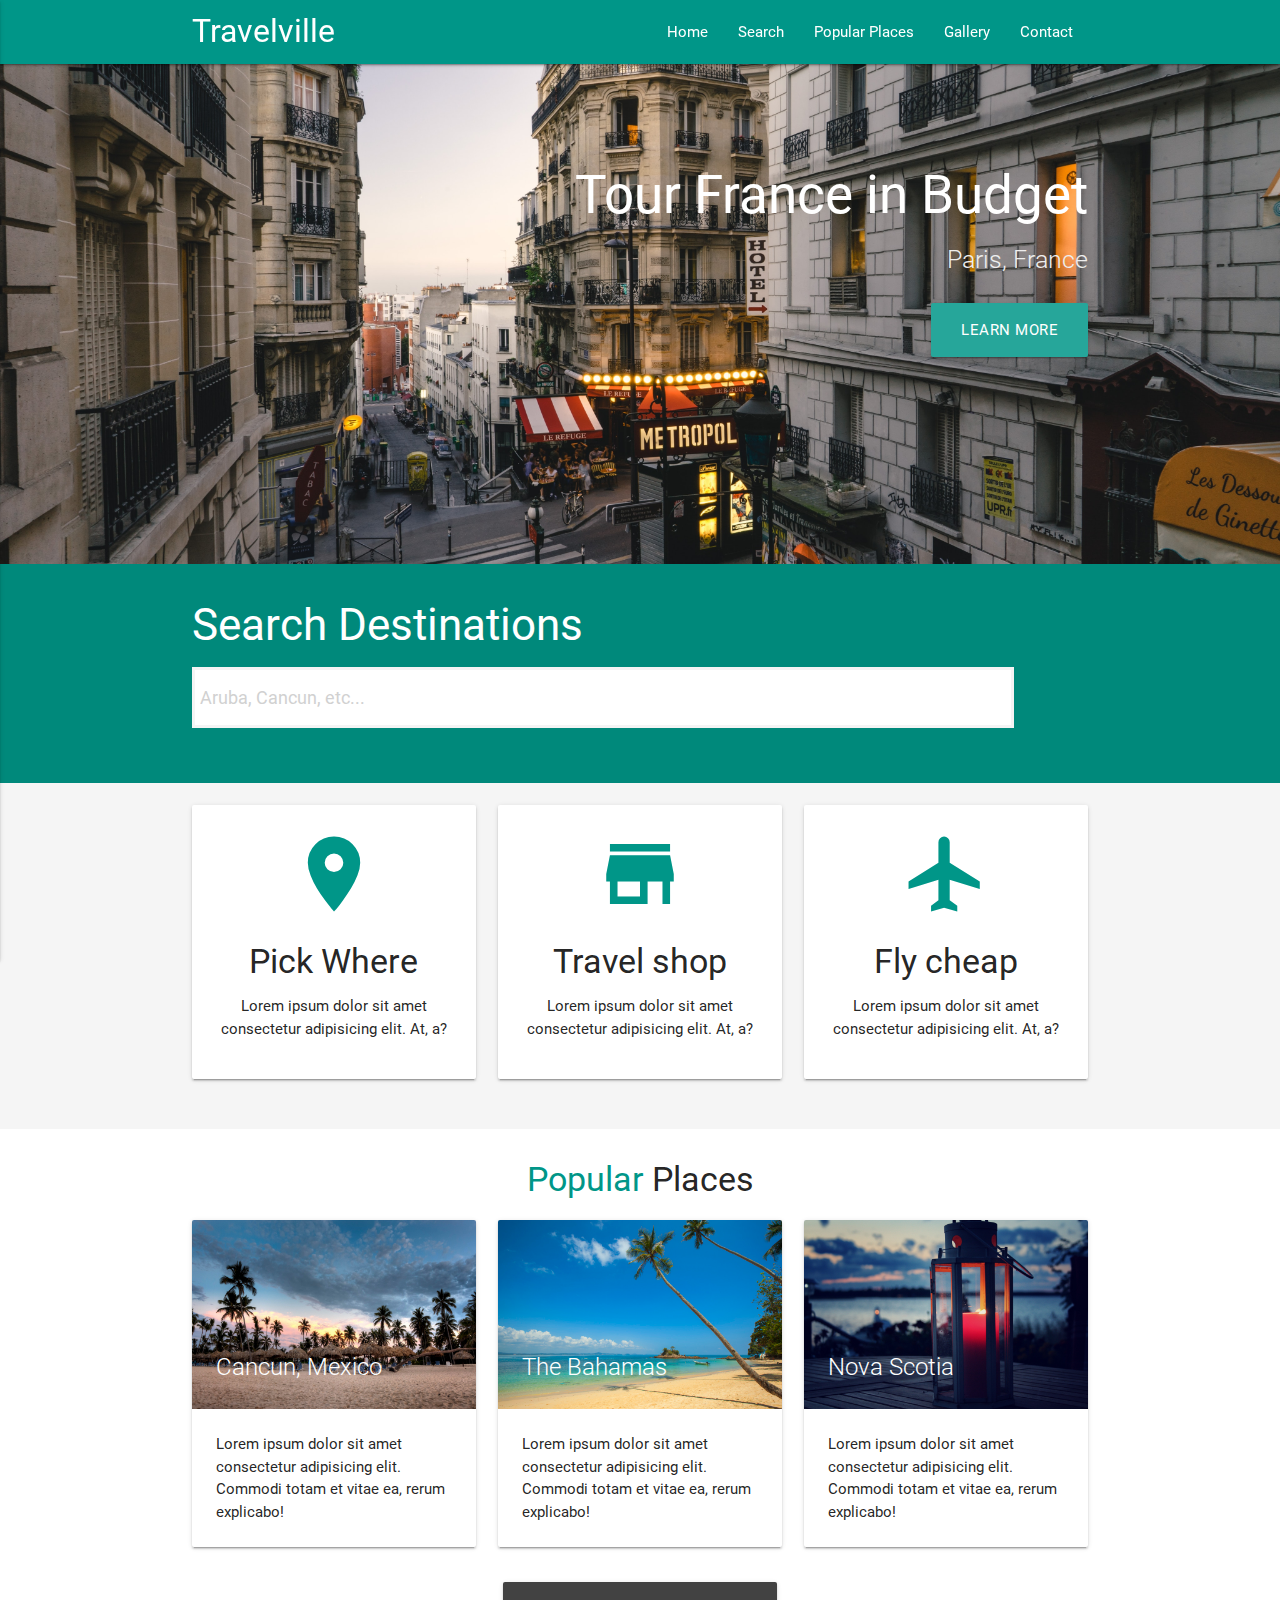
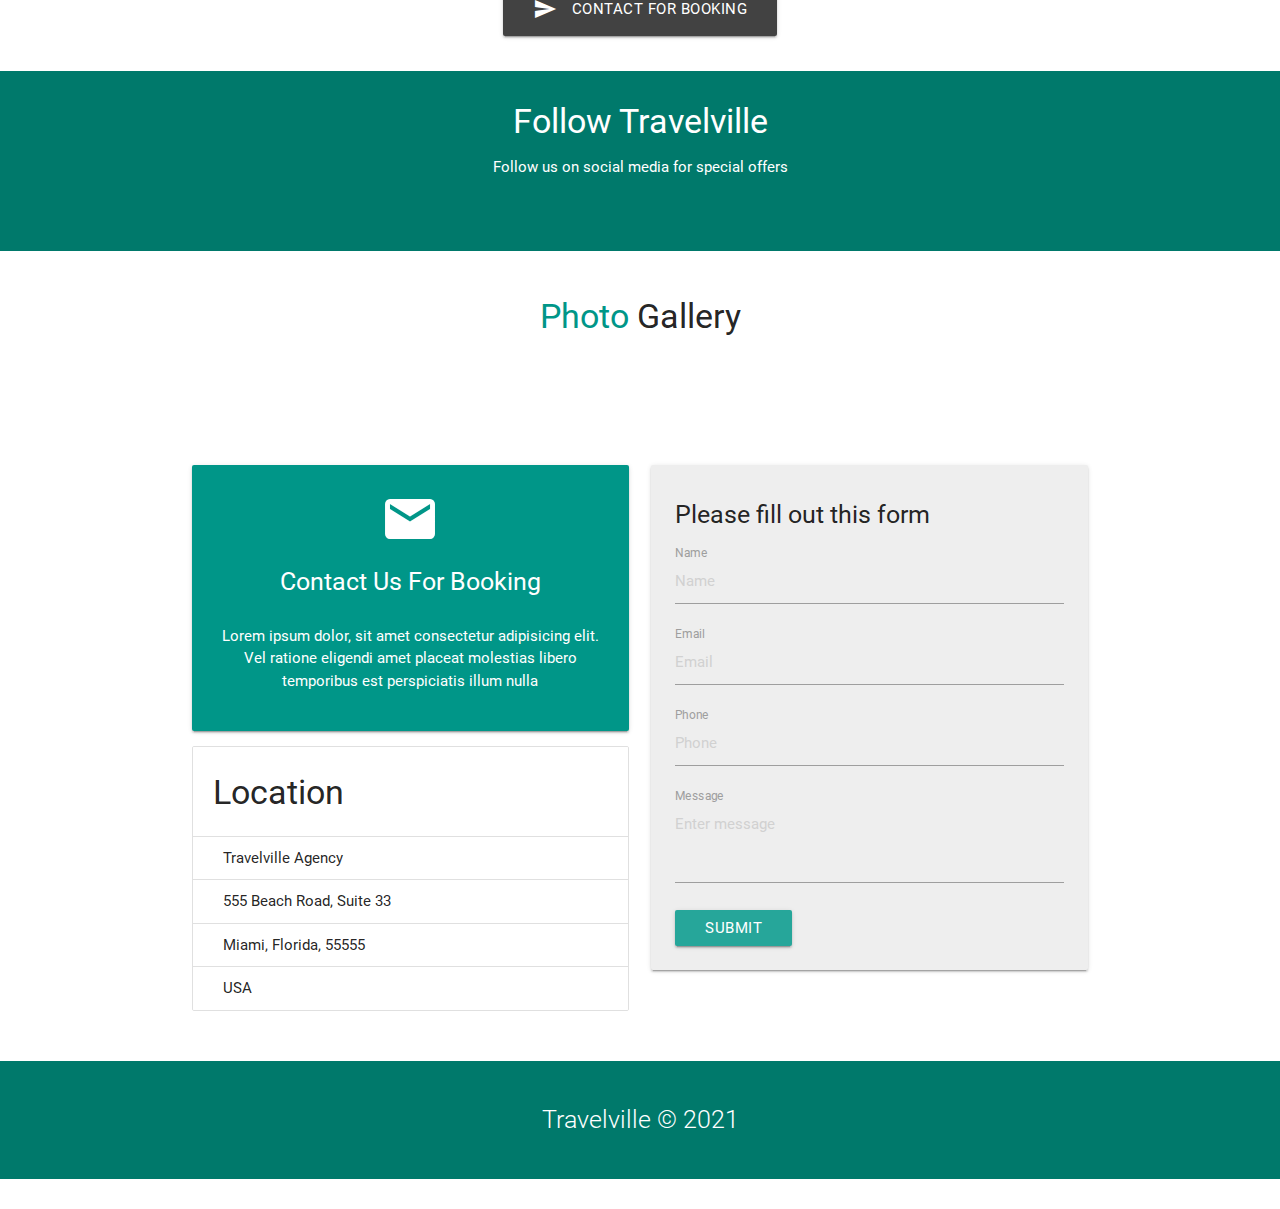
==== index.html @ f460c437 "initial commit" ====
<!DOCTYPE html>
 <html>

 <head>
   <!--Import Google Icon Font-->
   <link href="https://fonts.googleapis.com/icon?family=Material+Icons" rel="stylesheet">
   <!--Import materialize.css-->
   <link type="text/css" rel="stylesheet" href="css/materialize.min.css" media="screen,projection" />
   <link type="text/css" rel="stylesheet" href="css/main.css" />

   <script defer src="https://use.fontawesome.com/releases/v5.15.3/js/all.js"></script>

   <!--Let browser know website is optimized for mobile-->
   <meta name="viewport" content="width=device-width, initial-scale=1.0" />
   <title>Custom Materialize Theme - Travelville</title>
 </head>

 <body id="home" class="scrollspy">
   <div class="navbar-fixed">
     <nav class="teal">
       <div class="container">
         <div class="nav-wrapper">
           <a href="#home" class="brand-logo">Travelville</a>
           <a href="#" class="button-collapse" data-activates="mobile-nav">
             <i class="material-icons">menu</i>
           </a>
           <ul class="right hide-on-med-and-down">
             <li><a href="#home">Home</a></li>
             <li><a href="#search">Search</a></li>
             <li><a href="#popular">Popular Places</a></li>
             <li><a href="#gallery">Gallery</a></li>
             <li><a href="#contact">Contact</a></li>
           </ul>
         </div>
       </div>
     </nav>
   </div>
   <ul id="mobile-nav" class="side-nav">
     <li><a href="#home">Home</a></li>
     <li><a href="#search">Search</a></li>
     <li><a href="#popular">Popular Places</a></li>
     <li><a href="#gallery">Gallery</a></li>
     <li><a href="#contact">Contact</a></li>
   </ul>

   <!--Section - Slider -->
   <section class="slider">
     <ul class="slides">
       <li>
         <img src="img/img1.jpg" alt="">
         <div class="caption right-align">
           <h2>Tour France in Budget</h2>
           <h5 class="light grey-text text-lighten-3 hide-on-small-only">
             Paris, France
           </h5>
           <a href="#" class="btn btn-large">Learn More</a>
         </div>
       </li>
       <li>
         <img src="img/resort1.jpg" alt="">
         <div class="caption center-align">
           <h2>Take Your Dream Vacation</h2>
           <h5 class="light grey-text text-lighten-3 hide-on-small-only">
             Lorem ipsum dolor, sit amet consectetur adipisicing elit. Accusamus aut perferendis in natus asperiores
             debitis.
           </h5>
           <a href="#" class="btn btn-large">Learn More</a>
         </div>
       </li>
       <li>
         <img src="img/resort2.jpg" alt="">
         <div class="caption left-align">
           <h2>We Work With All Budgets</h2>
           <h5 class="light grey-text text-lighten-3 hide-on-small-only">
             Lorem ipsum dolor, sit amet consectetur adipisicing elit. Accusamus aut perferendis in natus asperiores
             debitis.
           </h5>
           <a href="#" class="btn btn-large">Learn More</a>
         </div>
       </li>
       <li>
         <img src="img/resort3.jpg" alt="">
         <div class="caption right-align">
           <h2>Group and Individual Getaways</h2>
           <h5 class="light grey-text text-lighten-3 hide-on-small-only">
             Lorem ipsum dolor, sit amet consectetur adipisicing elit. Accusamus aut perferendis in natus asperiores
             debitis.
           </h5>
           <a href="#" class="btn btn-large">Learn More</a>
         </div>
       </li>
     </ul>
   </section>

   <!--section search -->
   <section id="search" class="section section-search teal darken-1 white-text scrollspy">
     <div class="container">
       <div class="row">
         <div class="col s12">
           <h3>Search Destinations</h3>
           <div class="input-field">
             <input class="white grey-text autocomplete" placeholder="Aruba, Cancun, etc..." type="text"
               id="autocomplete-input">
           </div>
         </div>
       </div>
     </div>
   </section>

   <!-- section: icon-boxes -->
   <section class="section section-icons grey lighten-4 center">
     <div class="container">
       <div class="row">
         <div class="col s12 m4">
           <div class="card-panel">
             <i class="material-icons large teal-text">room</i>
             <h4>Pick Where</h4>
             <p>Lorem ipsum dolor sit amet consectetur adipisicing elit. At, a?</p>
           </div>
         </div>
         <div class="col s12 m4">
           <div class="card-panel">
             <i class="material-icons large teal-text">store</i>
             <h4>Travel shop</h4>
             <p>Lorem ipsum dolor sit amet consectetur adipisicing elit. At, a?</p>
           </div>
         </div>
         <div class="col s12 m4">
           <div class="card-panel">
             <i class="material-icons large teal-text">airplanemode_active</i>
             <h4>Fly cheap</h4>
             <p>Lorem ipsum dolor sit amet consectetur adipisicing elit. At, a?</p>
           </div>
         </div>
       </div>
     </div>
   </section>

   <!--section: popular -->

   <section id="popular" class="section section-popular scrollspy">
     <div class="container">
       <div class="row">
         <h4 class="center"><span class="teal-text">Popular</span> Places</h4>
         <div class="col s12 m4">
           <div class="card">
             <div class="card-image">
               <img src="img/resort1.jpg" alt="">
               <span class="card-title">Cancun, Mexico</span>
             </div>
             <div class="card-content">
               <p>Lorem ipsum dolor sit amet consectetur adipisicing elit. Commodi totam et vitae ea, rerum explicabo!
               </p>
             </div>
           </div>
         </div>
         <div class="col s12 m4">
           <div class="card">
             <div class="card-image">
               <img src="img/resort2.jpg" alt="">
               <span class="card-title">The Bahamas</span>
             </div>
             <div class="card-content">
               <p>Lorem ipsum dolor sit amet consectetur adipisicing elit. Commodi totam et vitae ea, rerum explicabo!
               </p>
             </div>
           </div>
         </div>
         <div class="col s12 m4">
           <div class="card">
             <div class="card-image">
               <img src="img/resort3.jpg" alt="">
               <span class="card-title">Nova Scotia</span>
             </div>
             <div class="card-content">
               <p>Lorem ipsum dolor sit amet consectetur adipisicing elit. Commodi totam et vitae ea, rerum explicabo!
               </p>
             </div>
           </div>
         </div>
       </div>
       <div class="row">
         <div class="col s12 center">
           <a href="#contact" class="btn btn-large grey darken-3">
             <i class="material-icons left">send</i>Contact for booking
           </a>
         </div>
       </div>
     </div>
   </section>
   <!--Section: Follow-->
   <section class="section section-follow teal darken-2 white-text center">
     <div class="container">
       <div class="row">
         <div class="col s12">
           <h4>Follow Travelville</h4>
           <p>Follow us on social media for special offers</p>
           <a href="https://facebook.com" target="_blank" class="white-text">
             <i class="fab fa-facebook fa-4x"></i>
           </a>
           <a href="https://twitter.com" target="_blank" class="white-text">
             <i class="fab fa-twitter fa-4x"></i>
           </a>
           <a href="https://linkedin.com" target="_blank" class="white-text">
             <i class="fab fa-linkedin fa-4x"></i>
           </a>
           <a href="https://googleplus.com" target="_blank" class="white-text">
             <i class="fab fa-google-plus fa-4x"></i>
           </a>
           <a href="https://pinterest.com" target="_blank" class="white-text">
             <i class="fab fa-pinterest fa-4x"></i>
           </a>
         </div>
       </div>
     </div>
   </section>

   <!--Section: Gallery-->
   <section id="popular" class="section section-popular scrollspy">
     <section id="gallery" class="section section-gallery ">
       <div class="container">
         <h4 class="center">
           <span class="teal-text">Photo</span> Gallery
         </h4>
         <div class="row">
           <div class="col s12 m3">
             <img class="materialboxed responsive-img" src="https://source.unsplash.com/1600x900/?beach" alt="">
           </div>
           <div class="col s12 m3">
             <img class="materialboxed responsive-img" src="https://source.unsplash.com/1600x900/?travel" alt="">
           </div>
           <div class="col s12 m3">
             <img class="materialboxed responsive-img" src="https://source.unsplash.com/1600x900/?nature" alt="">
           </div>
           <div class="col s12 m3">
             <img class="materialboxed responsive-img" src="https://source.unsplash.com/1600x900/?beach, travel" alt="">
           </div>
         </div>
         <div class="row">
           <div class="col s12 m3">
             <img class="materialboxed responsive-img" src="https://source.unsplash.com/1600x900/?cruise" alt="">
           </div>
           <div class="col s12 m3">
             <img class="materialboxed responsive-img" src="https://source.unsplash.com/1600x900/?trees" alt="">
           </div>
           <div class="col s12 m3">
             <img class="materialboxed responsive-img" src="https://source.unsplash.com/1600x900/?europe" alt="">
           </div>
           <div class="col s12 m3">
             <img class="materialboxed responsive-img" src="https://source.unsplash.com/1600x900/?india, travel" alt="">
           </div>
         </div>
         <div class="row">
           <div class="col s12 m3">
             <img class="materialboxed responsive-img" src="https://source.unsplash.com/1600x900/?resorts" alt="">
           </div>
           <div class="col s12 m3">
             <img class="materialboxed responsive-img" src="https://source.unsplash.com/1600x900/?traveling" alt="">
           </div>
           <div class="col s12 m3">
             <img class="materialboxed responsive-img" src="https://source.unsplash.com/1600x900/?boat" alt="">
           </div>
           <div class="col s12 m3">
             <img class="materialboxed responsive-img" src="https://source.unsplash.com/1600x900/?ship, travel" alt="">
           </div>
         </div>
       </div>
     </section>

     <!--Section: contact -->
     <section id="popular" class="section section-popular scrollspy">
       <section id="contact" class="section section-contact ">
         <div class="container">
           <div class="row">
             <div class="col s12 m6">
               <div class="card-panel teal white-text center">
                 <i class="material-icons medium">email</i>
                 <h5>Contact Us For Booking</h5>
                 <p>Lorem ipsum dolor, sit amet consectetur adipisicing elit. Vel ratione eligendi amet placeat
                   molestias
                   libero temporibus est perspiciatis illum nulla</p>
               </div>
               <ul class="collection with-header">
                 <li class="collection-header">
                   <h4>Location</h4>
                 </li>
                 <li class="collection-item">Travelville Agency</li>
                 <li class="collection-item">555 Beach Road, Suite 33</li>
                 <li class="collection-item">Miami, Florida, 55555</li>
                 <li class="collection-item">USA</li>
               </ul>
             </div>
             <div class="col s12 m6">
               <div class="card-panel grey lighten-3">
                 <h5>Please fill out this form</h5>
                 <div class="input-field">
                   <input type="text" placeholder="Name" id="name">
                   <label for="name">Name</label>
                 </div>
                 <div class="input-field">
                   <input type="email" placeholder="Email" id="email">
                   <label for="email">Email</label>
                 </div>
                 <div class="input-field">
                   <input type="text" placeholder="Phone" id="phone">
                   <label for="phone">Phone</label>
                 </div>
                 <div class="input-field">
                   <textarea class="materialize-textarea" id="message" placeholder="Enter message"></textarea>
                   <label for="message">Message</label>
                 </div>
                 <input type="submit" value="Submit" class="btn">
               </div>
             </div>
           </div>
         </div>
       </section>

       <!--Section: footer -->
       <footer class="section teal darken-2 white-text center">
         <p class="flow-text">Travelville &copy; 2021</p>
       </footer>

       <!--Import jQuery before materialize.js-->
       <script type="text/javascript" src="https://code.jquery.com/jquery-3.2.1.min.js"></script>
       <script type="text/javascript" src="js/materialize.min.js"></script>
       <script>
         $(document).ready(function () {
           // Custom JS & jQuery here

           //init side nav
           $('.button-collapse').sideNav();

           //init slider
           $('.slider').slider({
             indicators: false,
             height: 500,
             transition: 500,
             interval: 6000 //6seconds
           });

           //autocomplete
           $('.autocomplete').autocomplete({
             data: {
               "Aruba": null,
               "Cancun Mexico": null,
               "Hawaii": null,
               "Florida": null,
               "California": null,
               "Jamaica": null,
               "The Bahamas": null,
               "Europe": null,
             }
           });
           //scrollspy
           $('.scrollspy').scrollSpy();
         });
       </script>
 </body>

 </html>
---- css/main.css ----
/* this was to move the button on the silder a bit down */
.slider .btn {
  margin-top: 20px;
}

.section-search input {
  padding: 5px !important;
  font-size: 18px !important;
  width: 90% !important;
  border: #f4f4f4 3px solid !important;
}

.autocomplete-content {
  position: absolute;
  width: 100%;
  text-align: center;
}

.section-follow .fa-4x {
  margin: 5px 10px;
}

.section-contact h5 {
  margin-bottom: 30px;
}
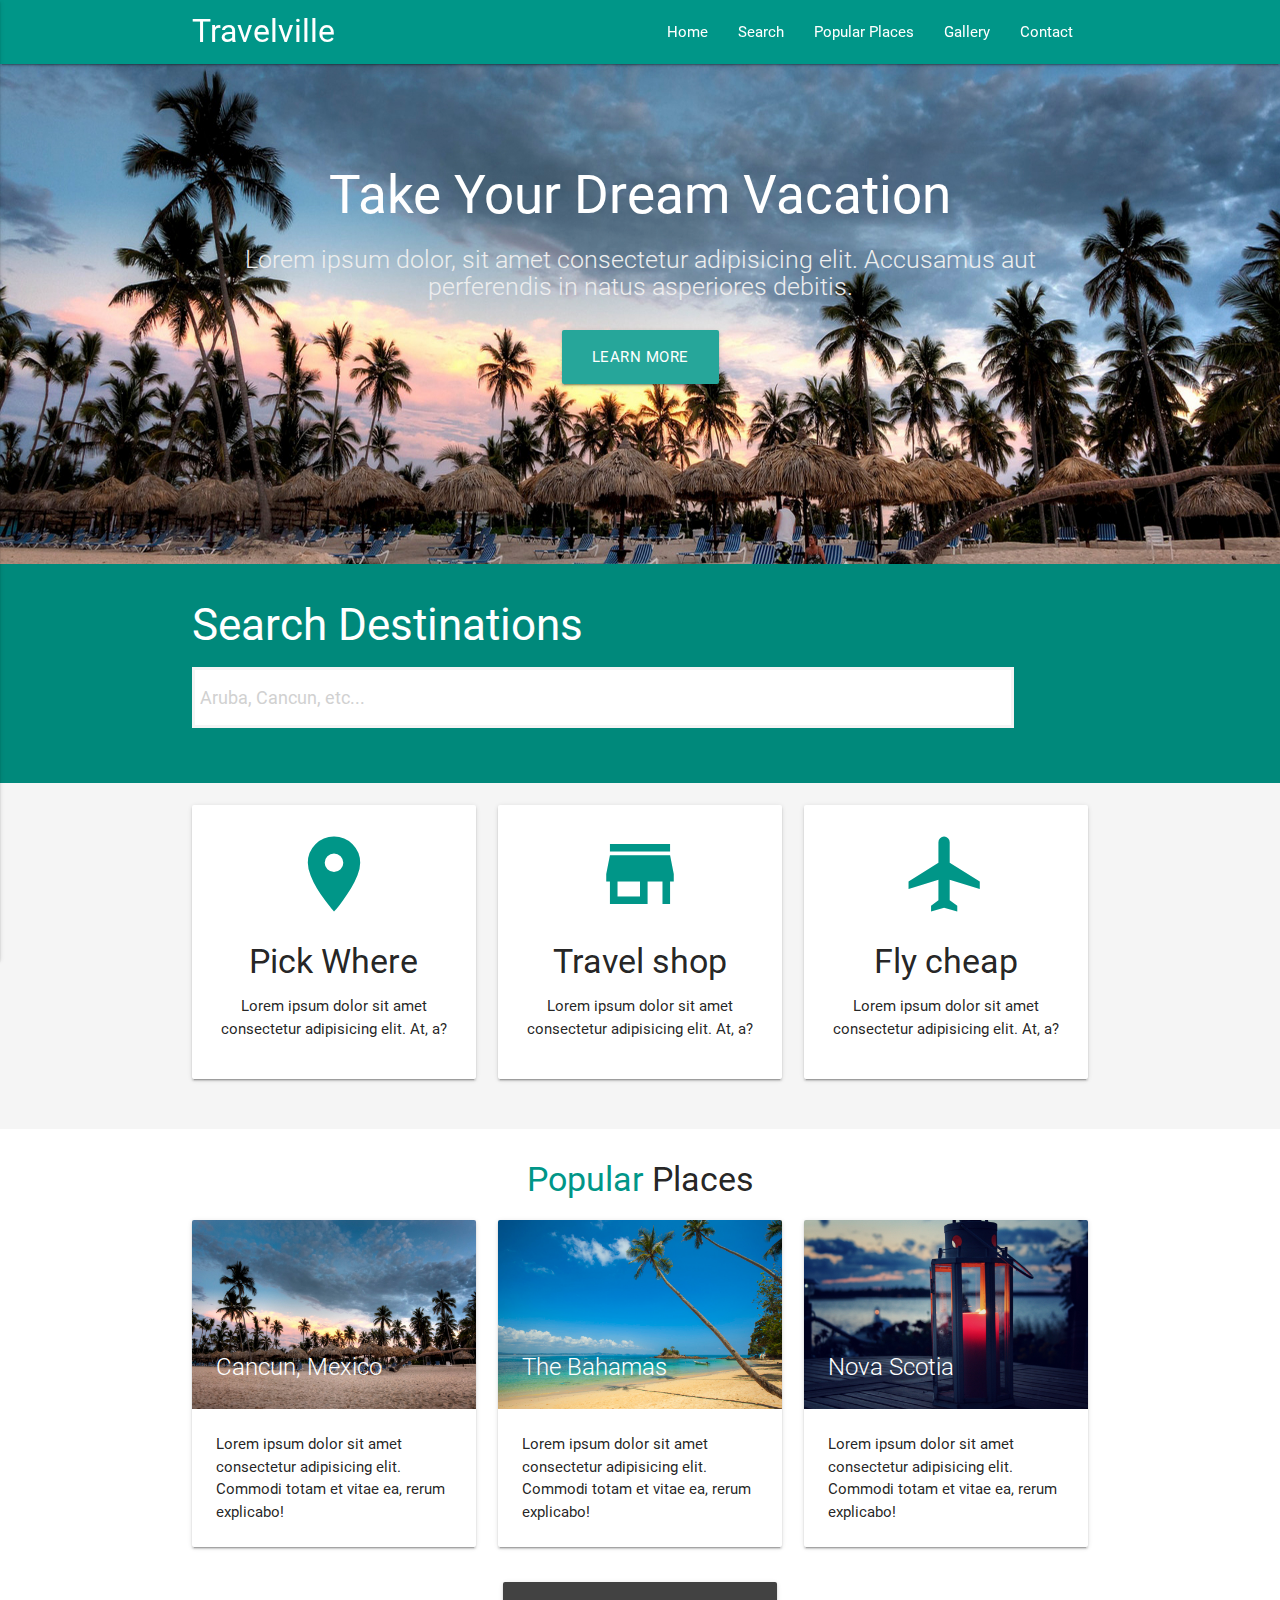
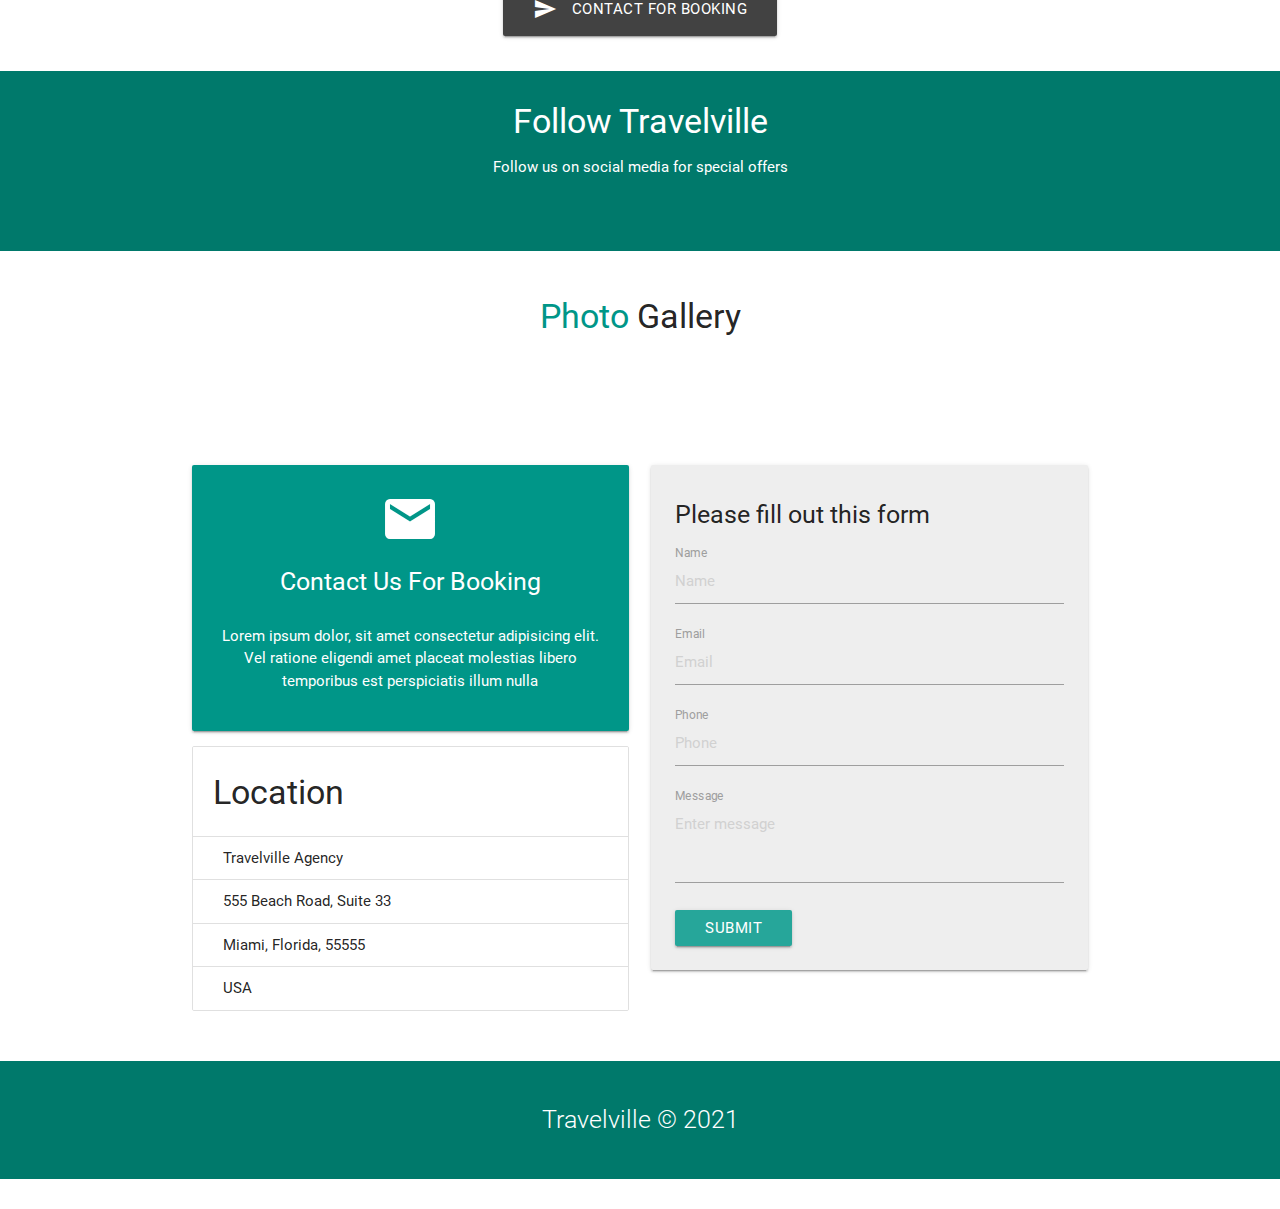
==== commit b3586c02: "removed li for paris, france" ====
--- a/index.html
+++ b/index.html
@@ -46,16 +46,6 @@
    <!--Section - Slider -->
    <section class="slider">
      <ul class="slides">
-       <li>
-         <img src="img/img1.jpg" alt="">
-         <div class="caption right-align">
-           <h2>Tour France in Budget</h2>
-           <h5 class="light grey-text text-lighten-3 hide-on-small-only">
-             Paris, France
-           </h5>
-           <a href="#" class="btn btn-large">Learn More</a>
-         </div>
-       </li>
        <li>
          <img src="img/resort1.jpg" alt="">
          <div class="caption center-align">
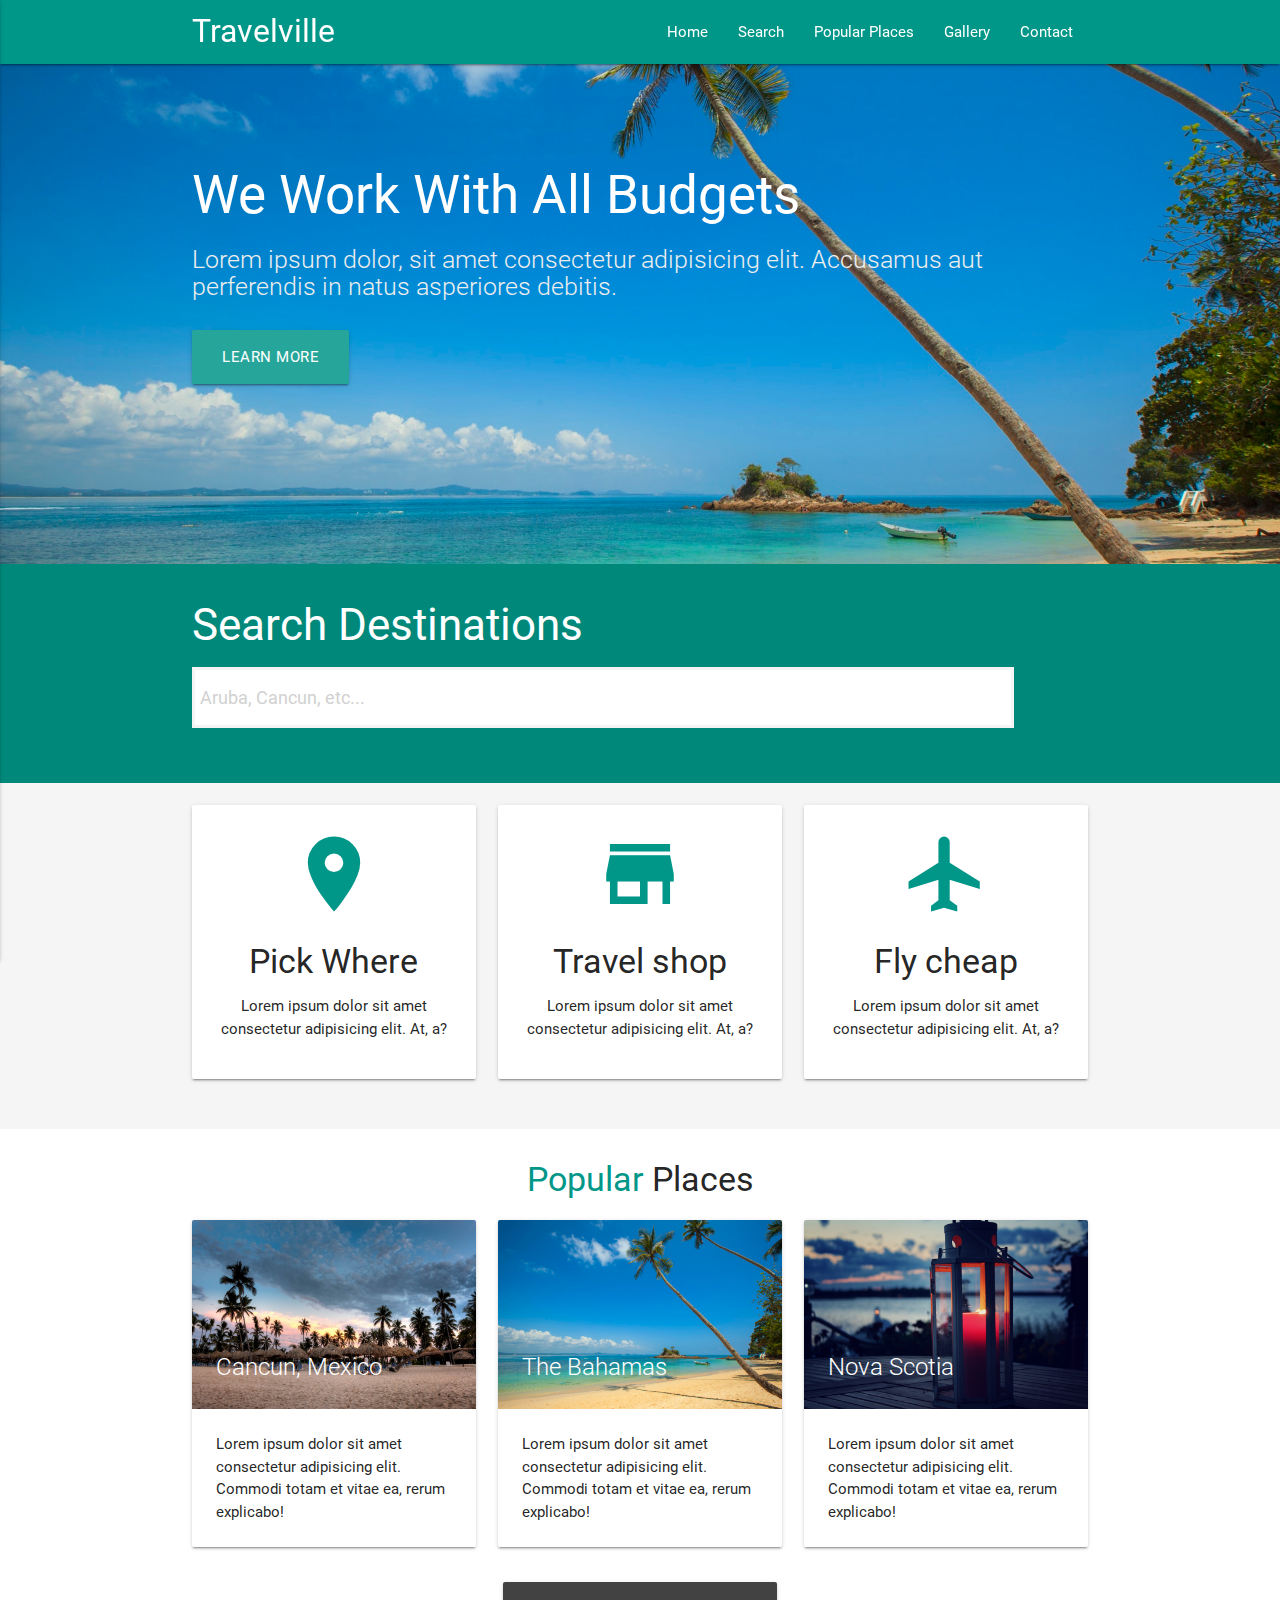
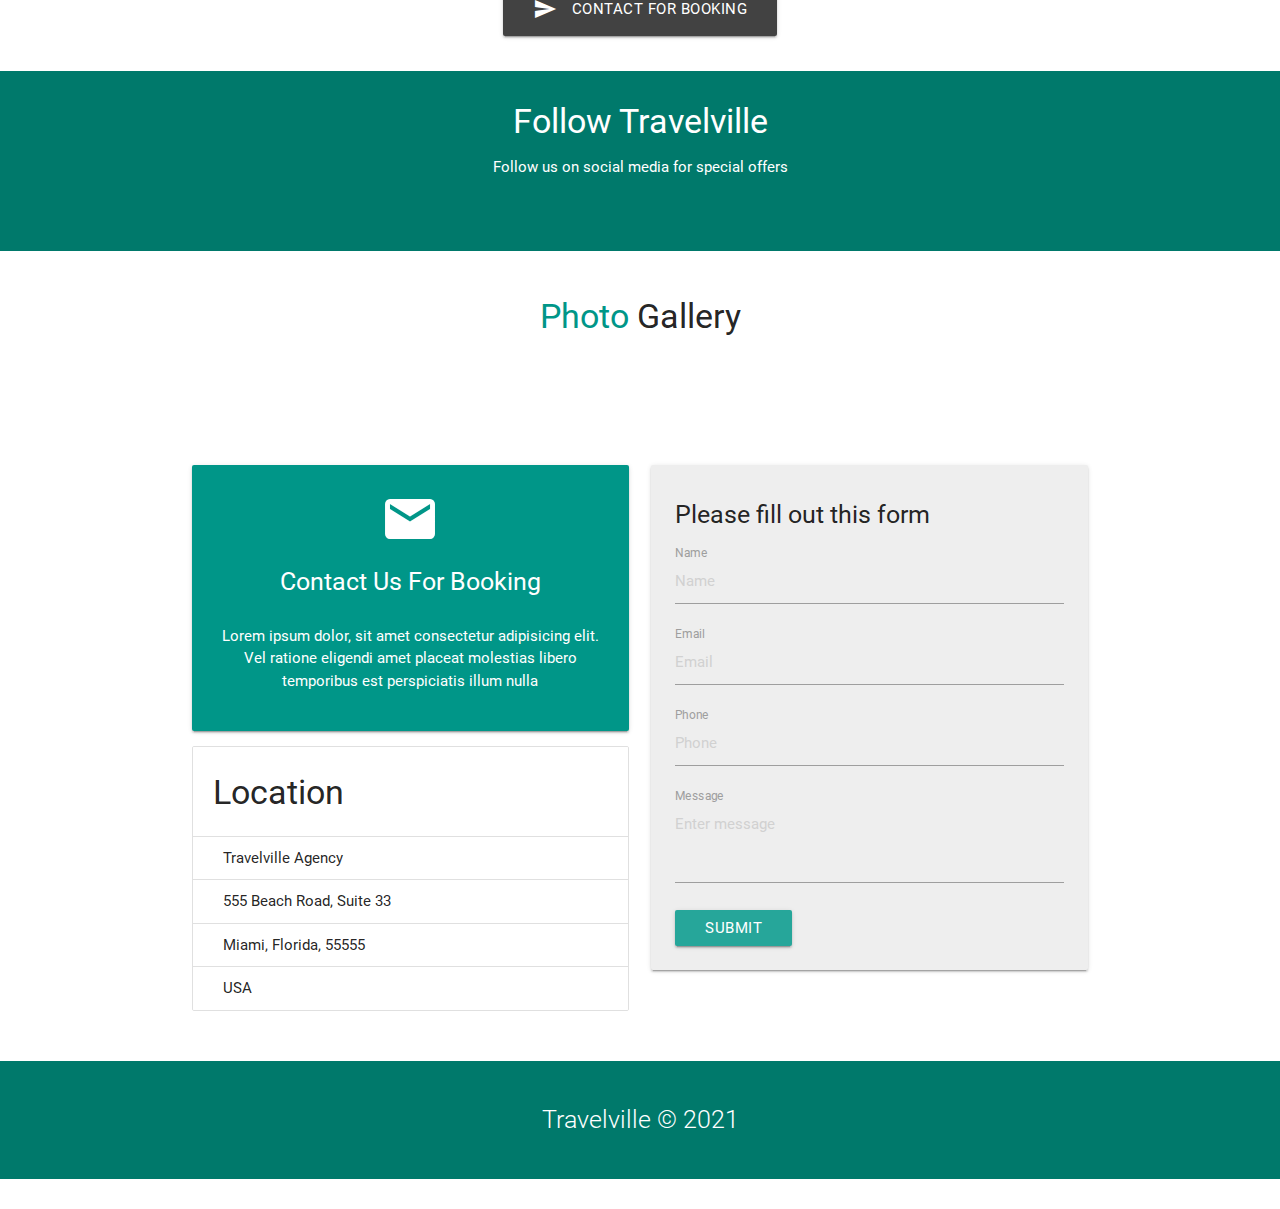
==== commit 5f7ef58c: "removed li - paris france" ====
--- a/index.html
+++ b/index.html
@@ -46,17 +46,6 @@
    <!--Section - Slider -->
    <section class="slider">
      <ul class="slides">
-       <li>
-         <img src="img/resort1.jpg" alt="">
-         <div class="caption center-align">
-           <h2>Take Your Dream Vacation</h2>
-           <h5 class="light grey-text text-lighten-3 hide-on-small-only">
-             Lorem ipsum dolor, sit amet consectetur adipisicing elit. Accusamus aut perferendis in natus asperiores
-             debitis.
-           </h5>
-           <a href="#" class="btn btn-large">Learn More</a>
-         </div>
-       </li>
        <li>
          <img src="img/resort2.jpg" alt="">
          <div class="caption left-align">
